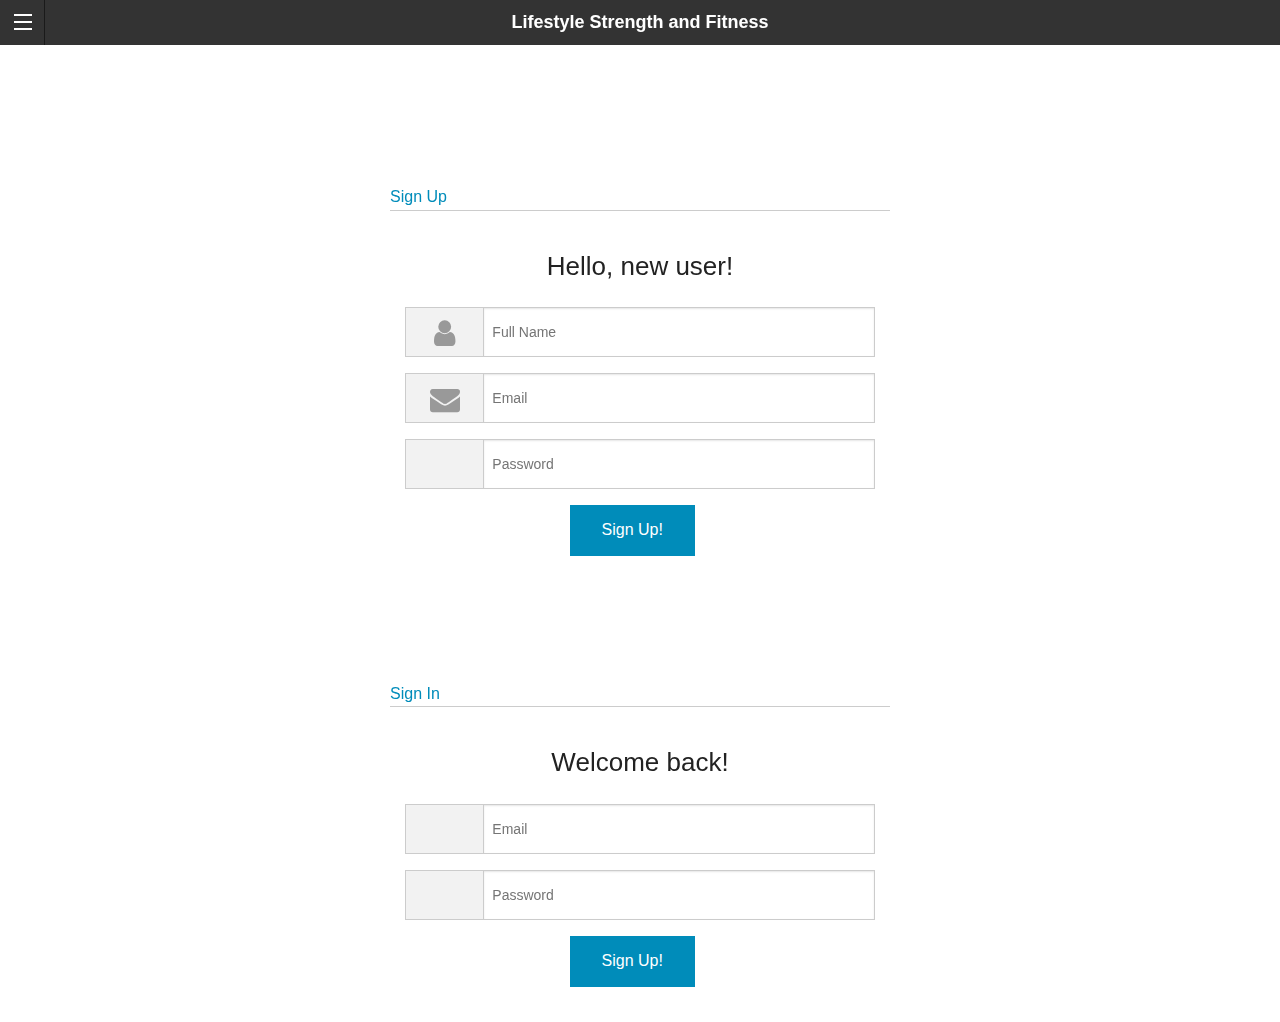
==== app/index.html @ 29148434 "App Prototype" ====
<!DOCTYPE html>
<html lang="en">
  <head>
    <meta charset="utf-8">
    <meta http-equiv="X-UA-Compatible" content="IE=edge">
    <meta name="viewport" content="width=device-width, initial-scale=1">
    <meta name="description" content="Jame Carney Web Developer Portfolio Site">
    <meta name="author" content="James Carney">
    <link rel="icon" href="../../favicon.ico">

    <title>Lifestyle Strength and Fitness | App</title>

    <!-- Bootstrap core CSS -->
    <link rel="stylesheet" href="bower_components/foundation/css/foundation.css">

    <!-- Custom styles for this template -->
    <link rel="stylesheet" type="text/css" href="slick/slick/slick.css"> 
    <link href="//maxcdn.bootstrapcdn.com/font-awesome/4.2.0/css/font-awesome.min.css" rel="stylesheet">
    <link rel="stylesheet" href="bower_components/animate.css/animate.min.css">
    <link rel="stylesheet" type="text/css" href="assets/css/style.css">

    <!-- Modernizr for older browsers -->
    <script src="bower_components/foundation/js/vendor/modernizr.js"></script>
  </head>
	<body>
	<div class="wrapper">
		<div class="off-canvas-wrap" data-offcanvas>
		  <div class="inner-wrap">
		    <nav class="tab-bar sticky">
		      <section class="left-small">
		        <a class="left-off-canvas-toggle menu-icon" href="#"><span></span></a>
		      </section>

		      <section class="middle tab-bar-section">
		        <h1 class="title">Lifestyle Strength and Fitness</h1>
		      </section>
		    </nav>

		    <aside class="left-off-canvas-menu">
		      <ul class="off-canvas-list">
		        <li><label>Assessments</label></li>
		        <li><a href="#bmi">BMI</a></li>
		        <li><a href="#">Weight Tracker</a></li>
		        <li><a href="#">Fitness Tracker</a></li>
		      </ul>
		    </aside>

		    <section class="main-section">
			    <div class="center row">
					  <div class="section-container tabs" data-section="tabs">
					    <section class="active">
					      <p class="title" data-section-title><a href="#">Sign Up</a></p>
					      <div class="content" data-section-content>
					        <p>
					          <div class="row">
					            <div class="large-12 columns">
					              <div class="signup-panel">
					                <p class="welcome">Hello, new user!</p>
					                <form>
					                  <div class="row collapse">
					                    <div class="small-2  columns">
					                      <span class="prefix"><i class="fa fa-user"></i></span>
					                    </div>
					                    <div class="small-10  columns">
					                      <input type="text" placeholder="Full Name">
					                    </div>
					                  </div>
					                  <div class="row collapse">
					                    <div class="small-2 columns">
					                      <span class="prefix"><i class="fa fa-envelope"></i></span>
					                    </div>
					                    <div class="small-10  columns">
					                      <input type="text" placeholder="Email">
					                    </div>
					                  </div>
					                  <div class="row collapse">
					                    <div class="small-2 columns ">
					                      <span class="prefix"><i class="fi-lock"></i></span>
					                    </div>
					                    <div class="small-10 columns ">
					                      <input type="text" placeholder="Password">
					                    </div>
					                  </div>
					                </form>
					                <a href="#" class="button ">Sign Up! </a>
					              </div>
					            </div>
					           </div>
				           </p>
					      </div>
					    </section>
					    <section>
					      <p class="title" data-section-title><a href="#">Sign In</a></p>
					      <div class="content" data-section-content>
					        <p>
					          <div class="row">
					            <div class="large-12 columns">
					              <div class="signup-panel">
					                <p class="welcome">Welcome back!</p>
					                <form>
					                  <div class="row collapse">
					                    <div class="small-2 columns">
					                      <span class="prefix"><i class="fi-mail"></i></span>
					                    </div>
					                    <div class="small-10  columns">
					                      <input type="text" placeholder="Email">
					                    </div>
					                  </div>
					                  <div class="row collapse">
					                    <div class="small-2 columns ">
					                      <span class="prefix"><i class="fi-lock"></i></span>
					                    </div>
					                    <div class="small-10 columns ">
					                      <input type="text" placeholder="Password">
					                    </div>
					                  </div>
					                </form>
					                <a href="#" class="button ">Sign Up! </a>
					              </div>
					            </div>
					           </div>
				           </p>
					      </div>
					    </section>
					  </div>
					<div>  
	      <footer>
				  <hr>
			    <div class="container text-center clearfix">
			      <p>
			        <a href="http://facebook.com/carnage91" target="_blank"><i class="fa fa-facebook-square fa-2x"></i></a>
			        <a href="http://twitter.com/cawney" target="_blank"><i class="fa fa-twitter-square fa-2x"></i></a>
			        <a href="http://youtube.com" target="_blank"><i class="fa fa-youtube-square fa-2x"></i></a>
			        <a href="mailto:james.carneydev@gmail.com"><i class="fa fa-envelope-square fa-2x"></i></a>
			      </p>
			    	<p>&copy; 2014 | James Carney</p>
					</div>
			  </footer>
		    </section>
		  <a class="exit-off-canvas"></a>
		  </div> <!-- inner wrap -->
		</div>
		<!-- /off-canvas-wrap -->

		</div><!-- /.wrapper -->

    <!-- JavaScript
    ================================================== -->
    <!-- Placed at the end of the document so the pages load faster -->
    <script src="bower_components/foundation/js/vendor/jquery.js"></script>
    <script src="bower_components/foundation/js/vendor/fastclick.js"></script>
    <script src="slick/slick/slick.min.js"></script>

    <!-- Core JS for Foundation -->
    <script src="bower_components/foundation/js/foundation.min.js"></script>
    <script>
      $(document).foundation();
    </script>
    <script>
      $(document).ready(function(){
        $('.slider').slick({
        $('.single-item').slick();
        });
      });
    </script>
  </body>
</html>
---- app/assets/css/style.css ----
.center.row {
  height: 300px;
  margin-left: auto;
  margin-right: auto;
  margin-top: 5%;
  max-width: 500px; }

.signup-panel {
  padding: 15px; }
  .signup-panel i {
    font-size: 30px;
    line-height: 50px;
    color: #999; }
  .signup-panel form input, .signup-panel form span {
    height: 50px; }
  .signup-panel .welcome {
    font-size: 26px;
    text-align: center;
    margin-left: 0; }
  .signup-panel .button {
    margin-left: 35%; }

section.active {
  padding-top: 75px !important; }

p.title {
  border-bottom: 1px solid #cccccc !important; }

.content {
  height: 450px; }
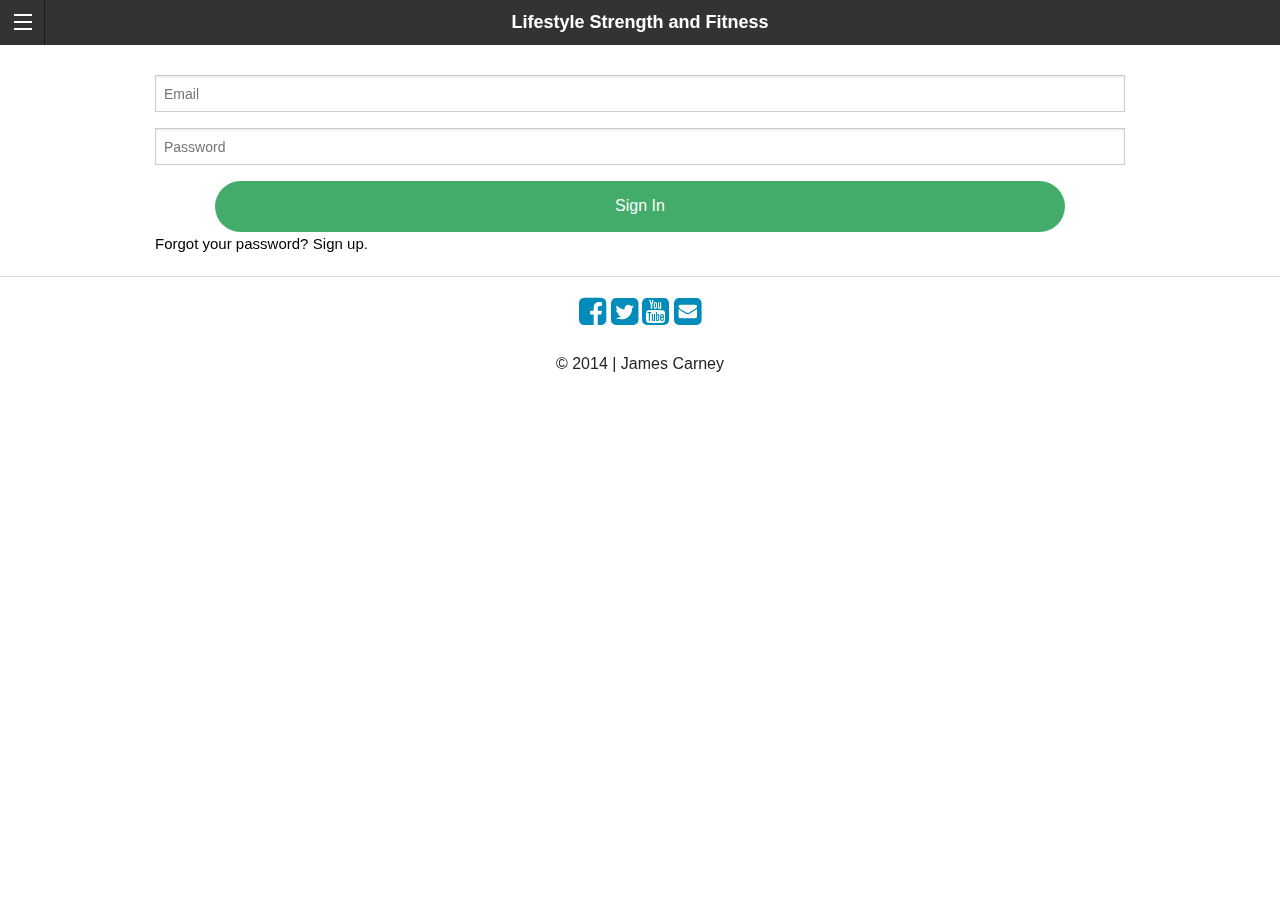
==== commit c62b65d4: "Added App" ====
--- a/app/index.html
+++ b/app/index.html
@@ -46,97 +46,41 @@
 		    </aside>
 
 		    <section class="main-section">
-			    <div class="center row">
-					  <div class="section-container tabs" data-section="tabs">
-					    <section class="active">
-					      <p class="title" data-section-title><a href="#">Sign Up</a></p>
-					      <div class="content" data-section-content>
-					        <p>
-					          <div class="row">
-					            <div class="large-12 columns">
-					              <div class="signup-panel">
-					                <p class="welcome">Hello, new user!</p>
-					                <form>
-					                  <div class="row collapse">
-					                    <div class="small-2  columns">
-					                      <span class="prefix"><i class="fa fa-user"></i></span>
-					                    </div>
-					                    <div class="small-10  columns">
-					                      <input type="text" placeholder="Full Name">
-					                    </div>
-					                  </div>
-					                  <div class="row collapse">
-					                    <div class="small-2 columns">
-					                      <span class="prefix"><i class="fa fa-envelope"></i></span>
-					                    </div>
-					                    <div class="small-10  columns">
-					                      <input type="text" placeholder="Email">
-					                    </div>
-					                  </div>
-					                  <div class="row collapse">
-					                    <div class="small-2 columns ">
-					                      <span class="prefix"><i class="fi-lock"></i></span>
-					                    </div>
-					                    <div class="small-10 columns ">
-					                      <input type="text" placeholder="Password">
-					                    </div>
-					                  </div>
-					                </form>
-					                <a href="#" class="button ">Sign Up! </a>
-					              </div>
-					            </div>
-					           </div>
-				           </p>
-					      </div>
-					    </section>
-					    <section>
-					      <p class="title" data-section-title><a href="#">Sign In</a></p>
-					      <div class="content" data-section-content>
-					        <p>
-					          <div class="row">
-					            <div class="large-12 columns">
-					              <div class="signup-panel">
-					                <p class="welcome">Welcome back!</p>
-					                <form>
-					                  <div class="row collapse">
-					                    <div class="small-2 columns">
-					                      <span class="prefix"><i class="fi-mail"></i></span>
-					                    </div>
-					                    <div class="small-10  columns">
-					                      <input type="text" placeholder="Email">
-					                    </div>
-					                  </div>
-					                  <div class="row collapse">
-					                    <div class="small-2 columns ">
-					                      <span class="prefix"><i class="fi-lock"></i></span>
-					                    </div>
-					                    <div class="small-10 columns ">
-					                      <input type="text" placeholder="Password">
-					                    </div>
-					                  </div>
-					                </form>
-					                <a href="#" class="button ">Sign Up! </a>
-					              </div>
-					            </div>
-					           </div>
-				           </p>
-					      </div>
-					    </section>
+			    <form>
+					  <div class="row">
+					    <div class="large-12 columns">
+					      
+					        <input type="text" placeholder="Email" />
+					      </label>
+					    </div>
+					    <div class="large-12 columns">
+					      
+					        <input type="password" placeholder="Password" />
+					      </label>
+					    </div>
+					    <div class="sign-in">
+						    <a href="#" class="button round expand success sign-in">Sign In</a>
+					    </div>
+					    <div class="columns question">
+					    	<a href="#">Forgot your password?</a>
+					    	<a href="#">Sign up.</a>
+					    </div>
 					  </div>
-					<div>  
-	      <footer>
-				  <hr>
-			    <div class="container text-center clearfix">
-			      <p>
-			        <a href="http://facebook.com/carnage91" target="_blank"><i class="fa fa-facebook-square fa-2x"></i></a>
-			        <a href="http://twitter.com/cawney" target="_blank"><i class="fa fa-twitter-square fa-2x"></i></a>
-			        <a href="http://youtube.com" target="_blank"><i class="fa fa-youtube-square fa-2x"></i></a>
-			        <a href="mailto:james.carneydev@gmail.com"><i class="fa fa-envelope-square fa-2x"></i></a>
-			      </p>
-			    	<p>&copy; 2014 | James Carney</p>
-					</div>
-			  </footer>
+				  </form> 
+		      <footer>
+					  <hr>
+				    <div class="container text-center clearfix">
+				      <p>
+				        <a href="http://facebook.com/carnage91" target="_blank"><i class="fa fa-facebook-square fa-2x"></i></a>
+				        <a href="http://twitter.com/cawney" target="_blank"><i class="fa fa-twitter-square fa-2x"></i></a>
+				        <a href="http://youtube.com" target="_blank"><i class="fa fa-youtube-square fa-2x"></i></a>
+				        <a href="mailto:james.carneydev@gmail.com"><i class="fa fa-envelope-square fa-2x"></i></a>
+				      </p>
+				    	<p>&copy; 2014 | James Carney</p>
+						</div>
+				  </footer>
 		    </section>
+
 		  <a class="exit-off-canvas"></a>
 		  </div> <!-- inner wrap -->
 		</div>
--- a/app/assets/css/style.css
+++ b/app/assets/css/style.css
@@ -1,30 +1,24 @@
-.center.row {
-  height: 300px;
-  margin-left: auto;
-  margin-right: auto;
-  margin-top: 5%;
-  max-width: 500px; }
+body {
+  background: url("/assets/img/walking.png") no-repeat;
+  background-size: cover; }
 
-.signup-panel {
-  padding: 15px; }
-  .signup-panel i {
-    font-size: 30px;
-    line-height: 50px;
-    color: #999; }
-  .signup-panel form input, .signup-panel form span {
-    height: 50px; }
-  .signup-panel .welcome {
-    font-size: 26px;
-    text-align: center;
-    margin-left: 0; }
-  .signup-panel .button {
-    margin-left: 35%; }
+form {
+  width: 100%;
+  padding-top: 30px; }
+  form label {
+    font-size: 20px; }
+  form input {
+    background: transparent; }
 
-section.active {
-  padding-top: 75px !important; }
+.sign-in {
+  width: 85%;
+  margin: 0 auto; }
 
-p.title {
-  border-bottom: 1px solid #cccccc !important; }
+footer {
+  bottom: 0; }
 
-.content {
-  height: 450px; }
+.question {
+  margin: auto; }
+  .question a {
+    color: black;
+    font-size: 15px; }
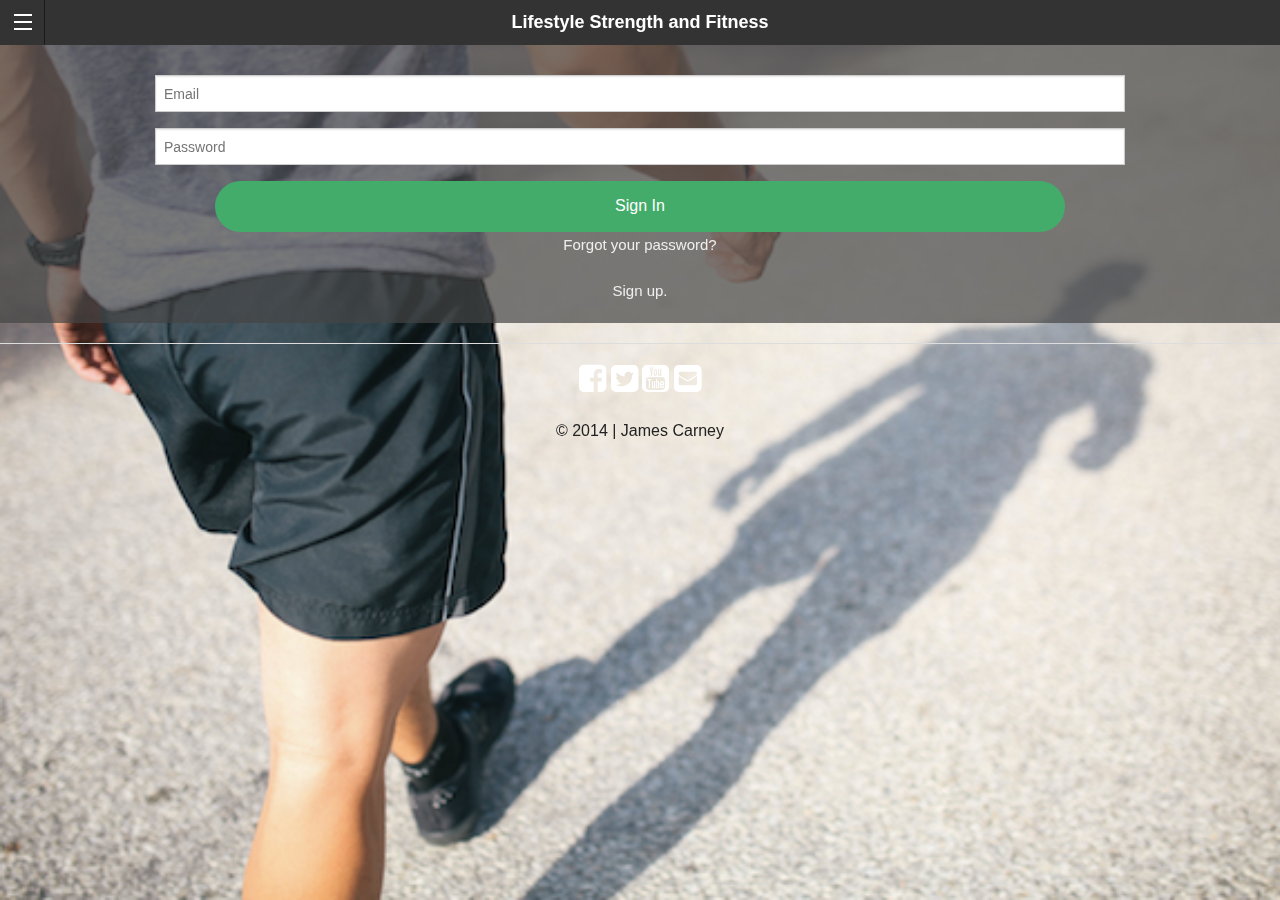
==== commit 3cdaebf7: "JavaScript Changes" ====
--- a/app/index.html
+++ b/app/index.html
@@ -6,6 +6,7 @@
     <meta name="viewport" content="width=device-width, initial-scale=1">
     <meta name="description" content="Jame Carney Web Developer Portfolio Site">
     <meta name="author" content="James Carney">
+    <meta name="apple-mobile-web-app-capable" content="yes">
     <link rel="icon" href="../../favicon.ico">
 
     <title>Lifestyle Strength and Fitness | App</title>
@@ -23,90 +24,85 @@
     <script src="bower_components/foundation/js/vendor/modernizr.js"></script>
   </head>
 	<body>
-	<div class="wrapper">
-		<div class="off-canvas-wrap" data-offcanvas>
-		  <div class="inner-wrap">
-		    <nav class="tab-bar sticky">
-		      <section class="left-small">
-		        <a class="left-off-canvas-toggle menu-icon" href="#"><span></span></a>
-		      </section>
+		<div class="wrapper">
+			<div class="off-canvas-wrap" data-offcanvas>
+				<div class="inner-wrap">
+					<nav class="tab-bar sticky">
+						<section class="left-small">
+							<a class="left-off-canvas-toggle menu-icon" href="#"><span></span></a>
+						</section>
 
-		      <section class="middle tab-bar-section">
-		        <h1 class="title">Lifestyle Strength and Fitness</h1>
-		      </section>
-		    </nav>
+						<section class="middle tab-bar-section">
+							<h1 class="title">Lifestyle Strength and Fitness</h1>
+						</section>
+					</nav>
 
-		    <aside class="left-off-canvas-menu">
-		      <ul class="off-canvas-list">
-		        <li><label>Assessments</label></li>
-		        <li><a href="#bmi">BMI</a></li>
-		        <li><a href="#">Weight Tracker</a></li>
-		        <li><a href="#">Fitness Tracker</a></li>
-		      </ul>
-		    </aside>
+					<aside class="left-off-canvas-menu">
+						<ul class="off-canvas-list">
+							<li><label>Assessments</label></li>
+							<li><a href="#bmi">BMI</a></li>
+							<li><a href="#">Weight Tracker</a></li>
+							<li><a href="#">Fitness Tracker</a></li>
+						</ul>
+					</aside>
 
-		    <section class="main-section">
-			    <form>
-					  <div class="row">
-					    <div class="large-12 columns">
-					      
-					        <input type="text" placeholder="Email" />
-					      </label>
-					    </div>
-					    <div class="large-12 columns">
-					      
-					        <input type="password" placeholder="Password" />
-					      </label>
-					    </div>
-					    <div class="sign-in">
-						    <a href="#" class="button round expand success sign-in">Sign In</a>
-					    </div>
-					    <div class="columns question">
-					    	<a href="#">Forgot your password?</a>
-					    	<a href="#">Sign up.</a>
-					    </div>
-					  </div>
-				  </form> 
-		      <footer>
-					  <hr>
-				    <div class="container text-center clearfix">
-				      <p>
-				        <a href="http://facebook.com/carnage91" target="_blank"><i class="fa fa-facebook-square fa-2x"></i></a>
-				        <a href="http://twitter.com/cawney" target="_blank"><i class="fa fa-twitter-square fa-2x"></i></a>
-				        <a href="http://youtube.com" target="_blank"><i class="fa fa-youtube-square fa-2x"></i></a>
-				        <a href="mailto:james.carneydev@gmail.com"><i class="fa fa-envelope-square fa-2x"></i></a>
-				      </p>
-				    	<p>&copy; 2014 | James Carney</p>
-						</div>
-				  </footer>
-		    </section>
+					<section class="main-section">
+						<form>
+							<div class="row">
+								<div class="large-12 columns">
+									<input type="text" placeholder="Email" />
+								</div>
+								<div class="large-12 columns">
+									<input type="password" placeholder="Password" />
+								</div>
+								<div class="sign-in">
+									<a href="home.html" class="button round expand success sign-in">Sign In</a>
+								</div>
+								<div class="columns question text-center">
+									<p><a href="#">Forgot your password?</a></p>
+									<p><a href="#">Sign up.</a></p>
+								</div>
+							</div>
+						</form> 
+						<footer>
+							<hr>
+							<div class="container text-center clearfix">
+								<p>
+									<a href="http://facebook.com/carnage91" target="_blank"><i class="fa fa-facebook-square fa-2x"></i></a>
+									<a href="http://twitter.com/cawney" target="_blank"><i class="fa fa-twitter-square fa-2x"></i></a>
+									<a href="http://youtube.com" target="_blank"><i class="fa fa-youtube-square fa-2x"></i></a>
+									<a href="mailto:james.carneydev@gmail.com"><i class="fa fa-envelope-square fa-2x"></i></a>
+								</p>
+								<p>&copy; 2014 | James Carney</p>
+							</div>
+						</footer>
+					</section>
 
-		  <a class="exit-off-canvas"></a>
-		  </div> <!-- inner wrap -->
-		</div>
-		<!-- /off-canvas-wrap -->
+					<a class="exit-off-canvas"></a>
+				</div> <!-- inner wrap -->
+			</div>
+			<!-- /off-canvas-wrap -->
 
 		</div><!-- /.wrapper -->
 
-    <!-- JavaScript
-    ================================================== -->
-    <!-- Placed at the end of the document so the pages load faster -->
-    <script src="bower_components/foundation/js/vendor/jquery.js"></script>
-    <script src="bower_components/foundation/js/vendor/fastclick.js"></script>
-    <script src="slick/slick/slick.min.js"></script>
+		<!-- JavaScript
+		================================================== -->
+		<!-- Placed at the end of the document so the pages load faster -->
+		<script src="bower_components/foundation/js/vendor/jquery.js"></script>
+		<script src="bower_components/foundation/js/vendor/fastclick.js"></script>
+		<script src="slick/slick/slick.min.js"></script>
 
-    <!-- Core JS for Foundation -->
-    <script src="bower_components/foundation/js/foundation.min.js"></script>
-    <script>
-      $(document).foundation();
-    </script>
-    <script>
-      $(document).ready(function(){
-        $('.slider').slick({
-        $('.single-item').slick();
-        });
-      });
-    </script>
-  </body>
-</html>
-
+		<!-- Core JS for Foundation -->
+		<script src="bower_components/foundation/js/foundation.min.js"></script>
+		<script>
+			$(document).foundation();
+		</script>
+		<script>
+			$(document).ready(function(){
+				$('.slider').slick({
+					$('.single-item').slick();
+				});
+			});
+		</script>
+	</body>
+</html>--- a/app/assets/css/style.css
+++ b/app/assets/css/style.css
@@ -1,5 +1,5 @@
 body {
-  background: url("/assets/img/walking.png") no-repeat;
+  background: url("../img/walking.png") no-repeat;
   background-size: cover; }
 
 form {
@@ -18,7 +18,19 @@
   bottom: 0; }
 
 .question {
-  margin: auto; }
+  margin: 0 auto; }
   .question a {
-    color: black;
+    color: #eee;
     font-size: 15px; }
+
+a {
+  color: white; }
+
+/******************************************************************************
+Forms
+******************************************************************************/
+form {
+  background: rgba(68, 68, 68, 0.7); }
+
+label {
+  color: white; }
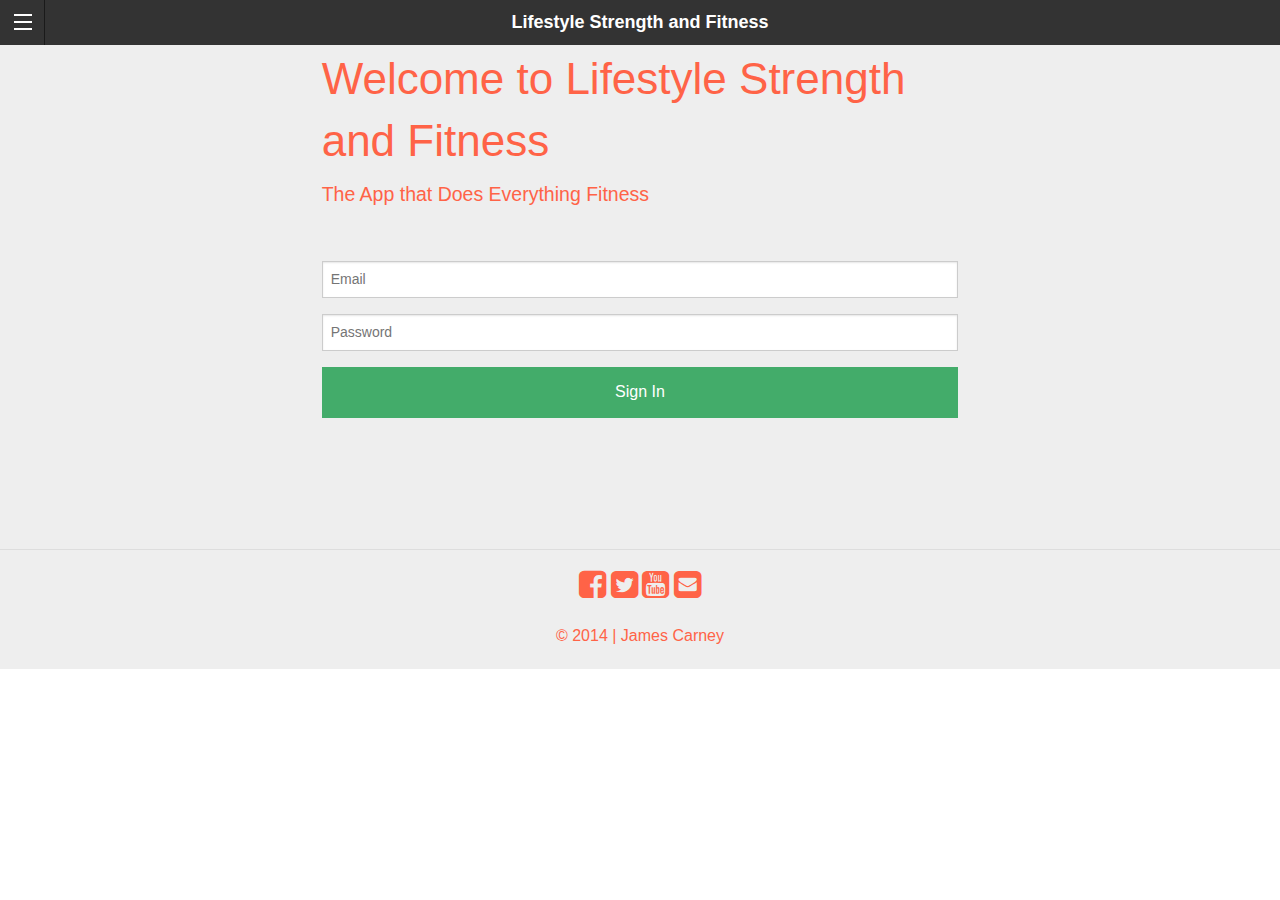
==== commit 91eb1d3c: "Changed Background and workoutTable" ====
--- a/app/index.html
+++ b/app/index.html
@@ -41,29 +41,33 @@
 						<ul class="off-canvas-list">
 							<li><label>Assessments</label></li>
 							<li><a href="#bmi">BMI</a></li>
-							<li><a href="#">Weight Tracker</a></li>
+							<li><a href="workout-tracker.html">Workout Tracker</a></li>
 							<li><a href="#">Fitness Tracker</a></li>
 						</ul>
 					</aside>
 
 					<section class="main-section">
-						<form>
-							<div class="row">
-								<div class="large-12 columns">
+						<div class="row">
+							<div class="small-8 small-centered columns">
+								<h1>Welcome to Lifestyle Strength and Fitness</h1>
+								<p class="lead">The App that Does Everything Fitness</p>
+							</div>
+							<form>
+								<div class="small-8 small-centered columns">
 									<input type="text" placeholder="Email" />
 								</div>
-								<div class="large-12 columns">
+								<div class="small-8 small-centered columns">
 									<input type="password" placeholder="Password" />
 								</div>
-								<div class="sign-in">
-									<a href="home.html" class="button round expand success sign-in">Sign In</a>
+								<div class="small-8 small-centered columns sign-in">
+									<a href="home.html" class="button expand success sign-in">Sign In</a>
 								</div>
 								<div class="columns question text-center">
 									<p><a href="#">Forgot your password?</a></p>
 									<p><a href="#">Sign up.</a></p>
 								</div>
-							</div>
-						</form> 
+							</form> 
+						</div>
 						<footer>
 							<hr>
 							<div class="container text-center clearfix">
@@ -97,12 +101,5 @@
 		<script>
 			$(document).foundation();
 		</script>
-		<script>
-			$(document).ready(function(){
-				$('.slider').slick({
-					$('.single-item').slick();
-				});
-			});
-		</script>
 	</body>
 </html>--- a/app/assets/css/style.css
+++ b/app/assets/css/style.css
@@ -1,6 +1,12 @@
-body {
-  background: url("../img/walking.png") no-repeat;
-  background-size: cover; }
+/*
+Styling for the LSandF app. 
+
+
+/******************************************************************************
+General
+******************************************************************************/
+.main-section {
+  background: #eee; }
 
 form {
   width: 100%;
@@ -9,10 +15,6 @@
     font-size: 20px; }
   form input {
     background: transparent; }
-
-.sign-in {
-  width: 85%;
-  margin: 0 auto; }
 
 footer {
   bottom: 0; }
@@ -23,14 +25,41 @@
     color: #eee;
     font-size: 15px; }
 
-a {
+h1, h2, h3, h4, h5, h6, p, a {
+  color: tomato; }
+
+.title {
   color: white; }
+
+ul {
+  list-style-type: none; }
+
+.off-canvas-wrap {
+  overflow-y: scroll; }
 
 /******************************************************************************
 Forms
 ******************************************************************************/
-form {
-  background: rgba(68, 68, 68, 0.7); }
+label {
+  color: lightgrey; }
 
-label {
-  color: white; }
+/******************************************************************************
+Workouts
+******************************************************************************/
+.workouts {
+  padding-bottom: 20px; }
+  .workouts caption {
+    color: grey; }
+  .workouts img {
+    padding: 5px; }
+
+/**************************************
+Responsive Table 
+**************************************/
+/******************************************************************************
+Home/Profile
+******************************************************************************/
+.home-profile {
+  padding-top: 30px; }
+  .home-profile img {
+    border-radius: 6px; }
